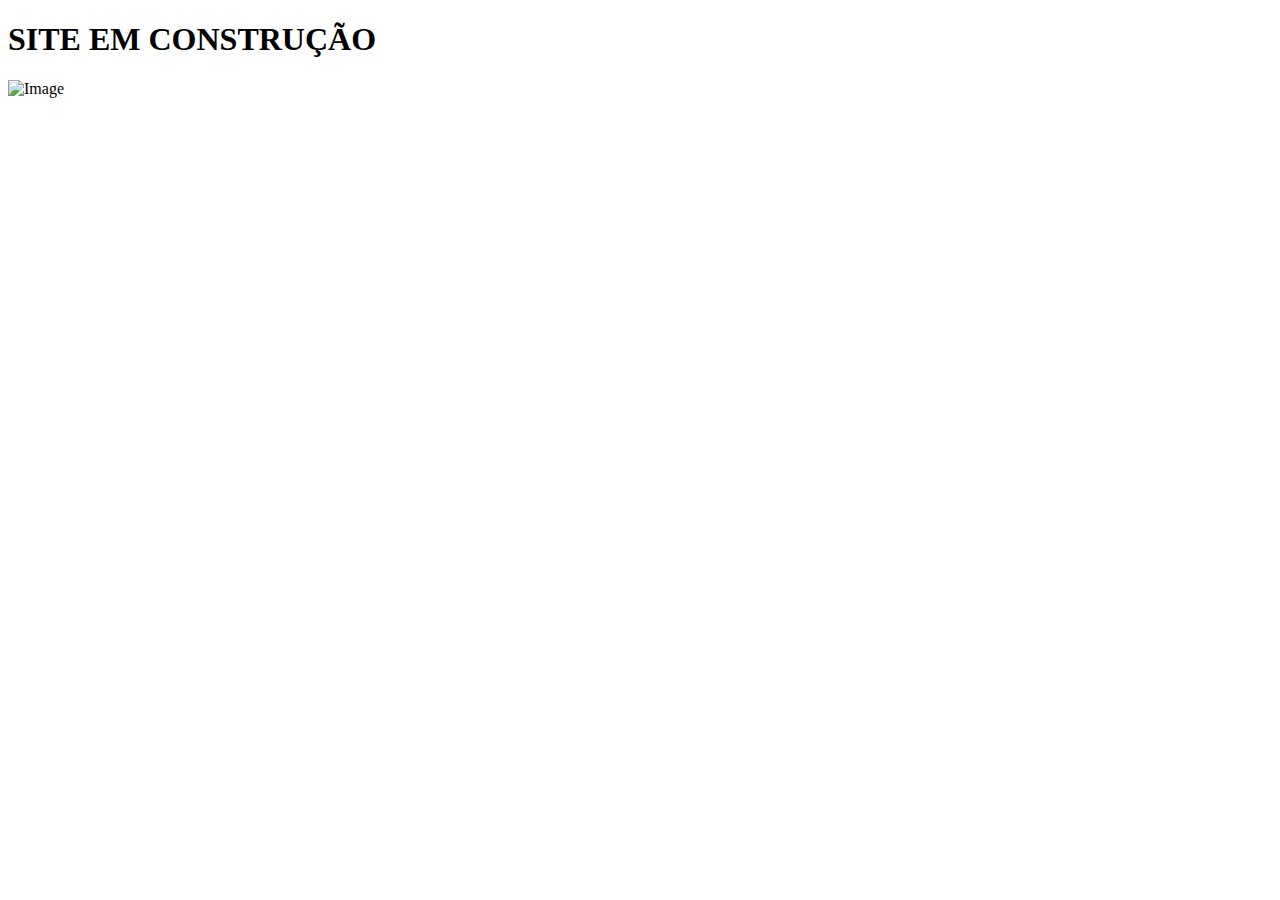
==== docs/index.html @ 8251f5bf "updating link" ====
<!DOCTYPE html>
<html lang="en">
<head>
<meta charset="UTF-8">
<meta name="viewport" content="width=device-width, initial-scale=1.0">
<title>EM CONSTRUÇÃO</title>
<style>
</style>
</head>
<body>
  <h1>SITE EM CONSTRUÇÃO</h1>
  <img src="image\random.gif" alt="Image">
</body>
</html>
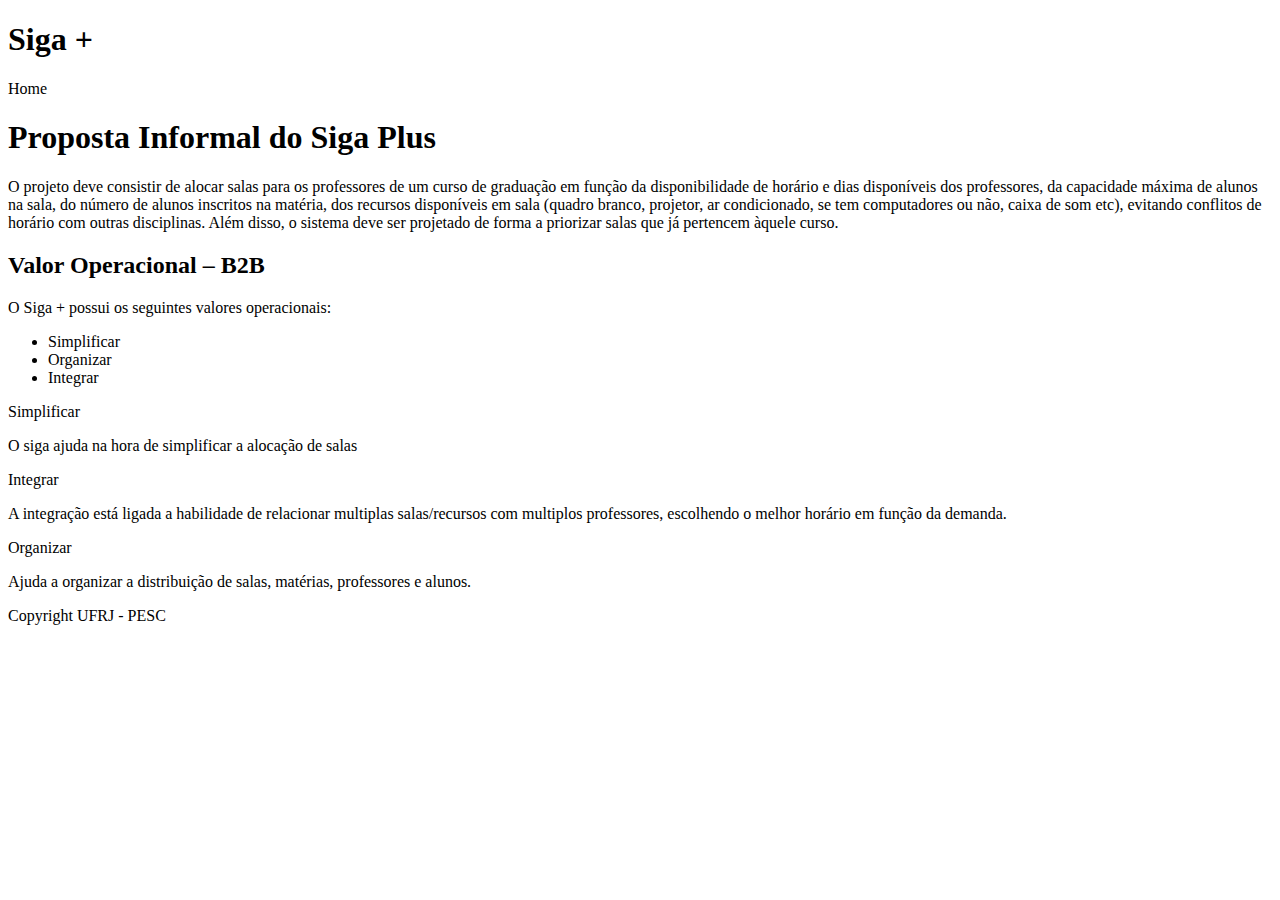
==== commit fa49374d: "Updated" ====
--- a/docs/index.html
+++ b/docs/index.html
@@ -1,14 +1,62 @@
-<!DOCTYPE html>
-<html lang="en">
+<!DOCTYPE HTML>
+<html>
+
 <head>
-<meta charset="UTF-8">
-<meta name="viewport" content="width=device-width, initial-scale=1.0">
-<title>EM CONSTRUÇÃO</title>
-<style>
-</style>
+  <meta http-equiv="Content-Type" content="text/html; charset=utf-8" />
+  <title>EEL873 - Engenharia de Software (ECI/EEL)</title>
+  <link rel="stylesheet" href="style/style.css" type="text/css" media="screen" />
+  <script type="text/javascript" src="style/accordian.pack.js"></script>
 </head>
-<body>
-  <h1>SITE EM CONSTRUÇÃO</h1>
-  <img src="image\random.gif" alt="Image">
+
+<body onload="new Accordian('basic-accordian',5,'header_highlight');">
+  <div id="logo">
+    <h1>Siga +</h1>
+  </div>
+  <div id="basic-accordian">
+    <div id="test-header" class="accordion_headings header_highlight">Home</div>
+    <div id="test-content">
+      <div class="accordion_child">
+        <h1>Proposta Informal do Siga Plus</h1>
+        <p>O projeto deve consistir de alocar salas para os professores de um curso de graduação em função da
+          disponibilidade de horário e dias disponíveis dos professores, da capacidade máxima de alunos na sala, do
+          número de alunos inscritos na matéria, dos recursos disponíveis em sala (quadro branco, projetor, ar
+          condicionado, se tem computadores ou não, caixa de som etc), evitando conflitos de horário com outras
+          disciplinas. Além disso, o sistema deve ser projetado de forma a priorizar salas que já pertencem àquele
+          curso.</p>
+        <h2>Valor Operacional – B2B</h2>
+        <p>O Siga + possui os seguintes valores operacionais:</p>
+        <ul>
+          <li>Simplificar</li>
+          <li>Organizar</li>
+          <li>Integrar</li>
+        </ul>
+      </div>
+    </div>
+    <div id="test1-header" class="accordion_headings">Simplificar</div>
+    <div id="test1-content">
+      <div class="accordion_child">
+        <p>O siga ajuda na hora de simplificar a alocação de salas</p>
+      </div>
+    </div>
+    <div id="test2-header" class="accordion_headings">Integrar</div>
+    <div id="test2-content">
+      <div class="accordion_child">
+        <p>
+          A integração está ligada a habilidade de relacionar multiplas salas/recursos
+          com multiplos professores, escolhendo o melhor horário em função da demanda.
+        </p>
+      </div>
+    </div>
+    <div id="test3-header" class="accordion_headings">Organizar</div>
+    <div id="test3-content">
+      <div class="accordion_child">
+        <p>Ajuda a organizar a distribuição de salas, matérias, professores e alunos.</p>
+      </div>
+    </div>
+  </div>
+  <div id="footer">
+    <p>Copyright UFRJ - PESC</p>
+  </div>
 </body>
-</html>
+
+</html>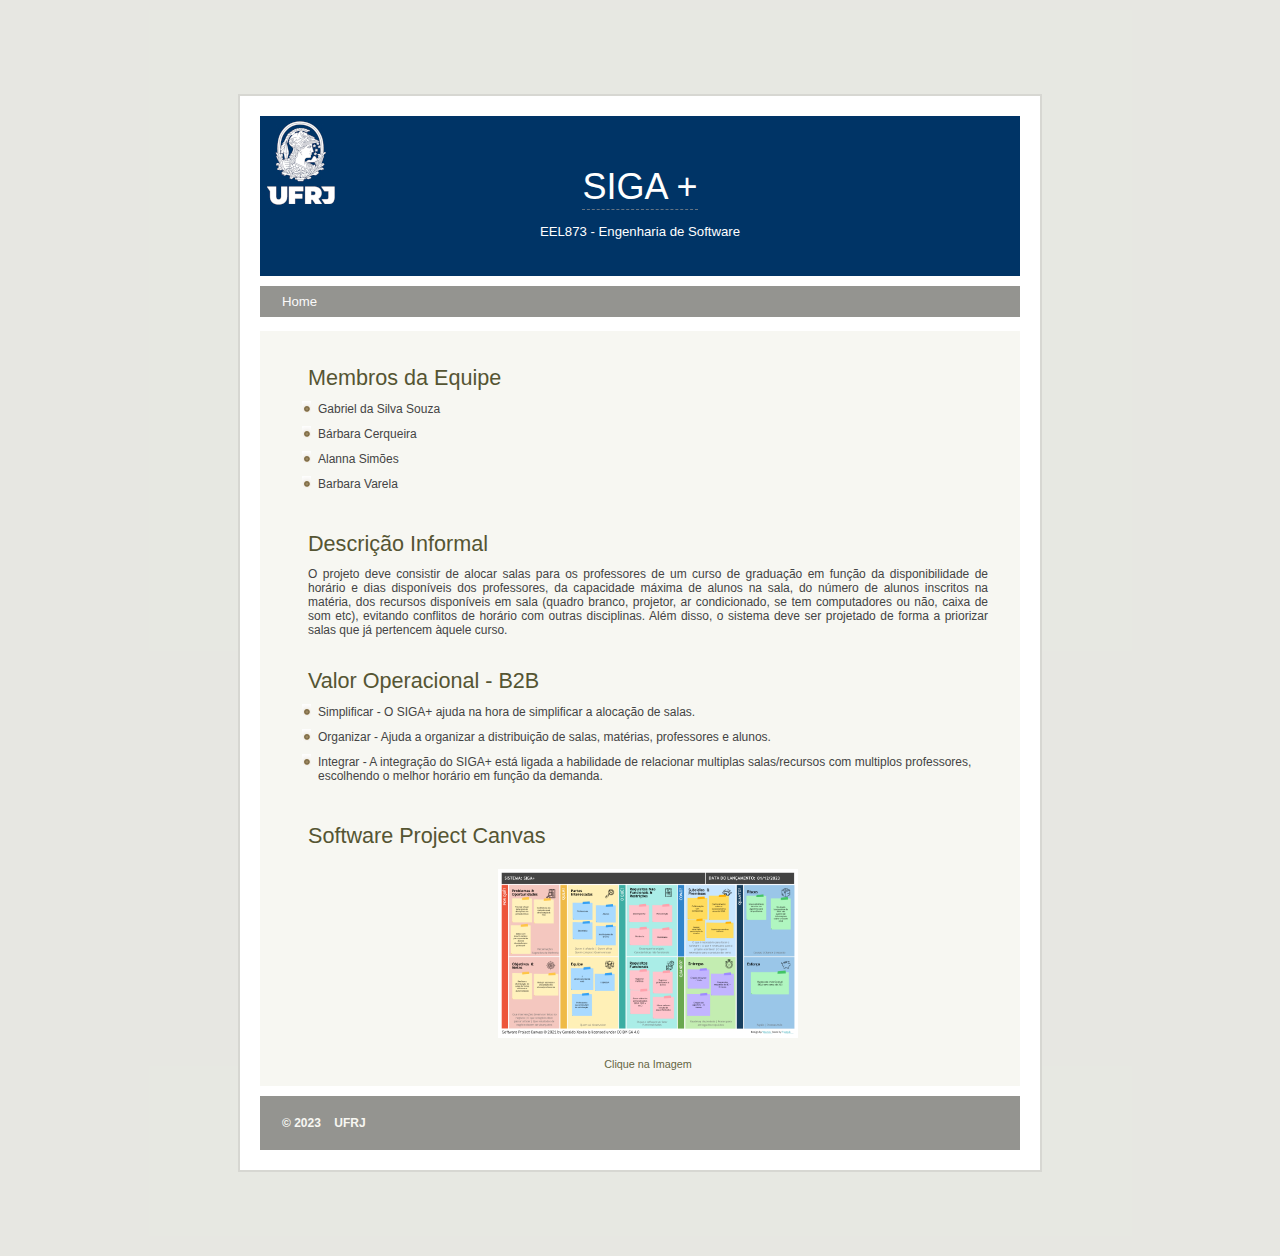
==== commit bab90306: "uploading new site" ====
--- a/docs/index.html
+++ b/docs/index.html
@@ -1,61 +1,102 @@
-<!DOCTYPE HTML>
+<!DOCTYPE html PUBLIC "-//W3C//DTD XHTML 1.1//EN" "http://www.w3.org/TR/xhtml11/DTD/xhtml11.dtd">
 <html>
 
 <head>
-  <meta http-equiv="Content-Type" content="text/html; charset=utf-8" />
-  <title>EEL873 - Engenharia de Software (ECI/EEL)</title>
-  <link rel="stylesheet" href="style/style.css" type="text/css" media="screen" />
-  <script type="text/javascript" src="style/accordian.pack.js"></script>
+  <title>SIGA +</title>
+  <meta http-equiv="content-type" content="text/html; charset=UTF-8" />
+  <link rel="stylesheet" type="text/css" href="default.css" media="screen" />
+  <link rel="icon" href="img/logo.png" type="image/x-icon" />
 </head>
 
-<body onload="new Accordian('basic-accordian',5,'header_highlight');">
-  <div id="logo">
-    <h1>Siga +</h1>
-  </div>
-  <div id="basic-accordian">
-    <div id="test-header" class="accordion_headings header_highlight">Home</div>
-    <div id="test-content">
-      <div class="accordion_child">
-        <h1>Proposta Informal do Siga Plus</h1>
-        <p>O projeto deve consistir de alocar salas para os professores de um curso de graduação em função da
-          disponibilidade de horário e dias disponíveis dos professores, da capacidade máxima de alunos na sala, do
-          número de alunos inscritos na matéria, dos recursos disponíveis em sala (quadro branco, projetor, ar
-          condicionado, se tem computadores ou não, caixa de som etc), evitando conflitos de horário com outras
-          disciplinas. Além disso, o sistema deve ser projetado de forma a priorizar salas que já pertencem àquele
-          curso.</p>
-        <h2>Valor Operacional – B2B</h2>
-        <p>O Siga + possui os seguintes valores operacionais:</p>
-        <ul>
-          <li>Simplificar</li>
-          <li>Organizar</li>
-          <li>Integrar</li>
-        </ul>
+<body>
+  <div class="outer-container">
+    <div class="inner-container">
+      <div class="header">
+        <div class="title"> <span class="sitename"> <a href="#">SIGA +</a></span>
+          <div class="slogan">EEL873 - Engenharia de Software</div>
+        </div>
+      </div>
+      <div class="path"> <a href="#">Home</a> </div>
+      <div class="main">
+        <div class="content">
+          <h1>Membros da Equipe</h1>
+          <div class="descr"></div>
+          <ul>
+            <li>Gabriel da Silva Souza</li>
+            <li>Bárbara Cerqueira</li>
+            <li>Alanna Simões</li>
+            <li>Barbara Varela</li>
+
+          </ul>
+
+          <h1>Descrição Informal</h1>
+          <p>O projeto deve consistir de alocar salas para os professores de um curso de graduação em função da
+            disponibilidade de horário e dias disponíveis dos professores, da capacidade máxima de alunos na sala, do
+            número de alunos inscritos na matéria, dos recursos disponíveis em sala (quadro branco, projetor, ar
+            condicionado, se tem computadores ou não, caixa de som etc), evitando conflitos de horário com outras
+            disciplinas. Além disso, o sistema deve ser projetado de forma a priorizar salas que já pertencem àquele
+            curso.</p>
+
+          <h1>Valor Operacional - B2B</h1>
+          <ul>
+            <li>Simplificar - O SIGA+ ajuda na hora de simplificar a alocação de salas.</li>
+            <li>Organizar - Ajuda a organizar a distribuição de salas, matérias, professores e alunos.</li>
+            <li>Integrar - A integração do SIGA+ está ligada a habilidade de relacionar multiplas salas/recursos com
+              multiplos professores, escolhendo o melhor horário em função da demanda.</li>
+          </ul>
+
+          <h1>Software Project Canvas</h1>
+          <div class="thumbnail-container">
+            <img src="img/canva.png" class="thumbnail" alt="Thumbnail 1">
+            
+            <!-- Add more thumbnails here -->
+          </div>
+          <div class="descr">Clique na Imagem</div>
+          <div id="myModal" class="modal">
+            <span class="close">&times;</span>
+            <img class="modal-content" id="modal-img">
+          </div>
+
+          <script>
+    
+            var modal = document.getElementById("myModal");
+            var modalImg = document.getElementById("modal-img");
+            var closeBtn = document.getElementsByClassName("close")[0];
+
+         
+            var thumbnails = document.getElementsByClassName("thumbnail");
+
+          
+            for (var i = 0; i < thumbnails.length; i++) {
+              thumbnails[i].addEventListener("click", function () {
+                modal.style.display = "block";
+                modalImg.src = this.src;
+              });
+            }
+
+       
+            closeBtn.addEventListener("click", function () {
+              modal.style.display = "none";
+            });
+
+        
+            window.addEventListener("click", function (event) {
+              if (event.target == modal) {
+                modal.style.display = "none";
+              }
+            });
+
+          </script>
+
+        </div>
+
+        <div class="clearer"></div>
+      </div>
+      <div class="footer"> <span class="left"> &copy; 2023 <a href="#">UFRJ</a></span> <span class="right"><a
+            href="http://arcsin.se"></a> </span>
+        <div class="clearer"></div>
       </div>
     </div>
-    <div id="test1-header" class="accordion_headings">Simplificar</div>
-    <div id="test1-content">
-      <div class="accordion_child">
-        <p>O siga ajuda na hora de simplificar a alocação de salas</p>
-      </div>
-    </div>
-    <div id="test2-header" class="accordion_headings">Integrar</div>
-    <div id="test2-content">
-      <div class="accordion_child">
-        <p>
-          A integração está ligada a habilidade de relacionar multiplas salas/recursos
-          com multiplos professores, escolhendo o melhor horário em função da demanda.
-        </p>
-      </div>
-    </div>
-    <div id="test3-header" class="accordion_headings">Organizar</div>
-    <div id="test3-content">
-      <div class="accordion_child">
-        <p>Ajuda a organizar a distribuição de salas, matérias, professores e alunos.</p>
-      </div>
-    </div>
-  </div>
-  <div id="footer">
-    <p>Copyright UFRJ - PESC</p>
   </div>
 </body>
 
--- a/docs/default.css
+++ b/docs/default.css
@@ -0,0 +1,226 @@
+
+html {min-height: 100%;}
+
+* {
+	margin: 10px;
+	padding: 0;
+}
+
+a {color: #048;}
+a:hover {color: #06C;}
+
+body {
+	background: #E7E7E2 url('img/body.jpg') no-repeat center top;
+	color: #444;
+	font: normal 62.5% Tahoma,sans-serif;
+	padding-top: 64px;
+}
+
+p,code,ul {padding-bottom: 1.2em;}
+
+li {list-style: none;}
+
+h1 {font: normal 1.8em Tahoma,sans-serif;}
+h2 {font: bold 1.4em sans-serif;}
+h3 {font: bold 1em Tahoma,sans-serif;}
+
+form,input {margin: 0; padding: 0; display: inline;}
+
+code {
+	background: #FFF;
+	border: 1px solid #EEE;
+	border-left: 6px solid #CCC;
+	color: #666;
+	display: block;
+	font: normal 1em Tahoma,sans-serif;
+	line-height: 1.6em;
+	margin-bottom: 12px;
+	padding: 8px 10px;
+	white-space: pre;
+}
+
+blockquote {
+	background: url(img/quote.gif) no-repeat;
+	display: block;
+	font-weight: bold;
+	padding-left: 28px;
+}
+
+h1,h2,h3 {padding-top: 6px; color: #553; margin-bottom: 4px;}
+
+/* misc */
+.clearer {clear: both; font-size: 0;}
+.left {float: left;}
+.right {float: right;}
+
+/* structure */
+.inner-container {
+	border: 2px solid #D7D7D2;
+	background: #FFF;
+	font-size: 1.2em;
+	margin: 0 auto;
+	padding: 10px;
+	width: 780px;
+}
+
+.outer-container {
+	background: url('img/container.jpg') no-repeat center bottom;
+	padding-bottom: 64px;
+}
+
+/* headere & title */
+.header {
+	background: #222 url('img/header2.jpg') no-repeat;
+	height: 160px;
+	margin-bottom: 5px;
+	text-align: center;
+}
+.header .title {
+	color: #FFF;
+	padding-top: 50px;
+}
+.header .title .sitename a {
+	border-bottom: 1px dashed #657382;
+	color: #FFF;
+	font: normal 3em sans-serif;
+	padding-bottom: 2px;
+	text-decoration: none;
+}
+.header .title a:hover {border-color: #F60;}
+.header .title .slogan {
+	font: normal 1.1em Verdana,sans-serif;
+	padding-top: 6px;
+}
+
+/* path */
+.path {
+	background: #949490;
+	color: #FFF;
+	font: normal 1.1em Verdana,sans-serif;
+	padding: 8px 12px;
+}
+.path a {
+	color: #FAFAFA;
+	text-decoration: none;
+}
+.path a:hover {
+	color: #FFE;
+	text-decoration: underline;
+}
+
+/* main */
+.main {
+	background: #f7f7f2;
+	border-top: 4px solid #FFF;
+	padding: 8px 12px 0 0;
+}
+
+/* content */
+.content {
+	float: right;
+	width: 700px;
+}
+.content .descr {
+	color: #664;
+	font-size: 0.9em;
+	margin-bottom: 6px;
+	text-align: center;
+}
+.content li {
+	list-style: url(img/li.gif);
+	margin-left: 10px;
+	font-family: "Lucida Sans Unicode",sans-serif ;
+}
+.content p {font-family: "Lucida Sans Unicode",sans-serif;
+			text-align: justify;
+}
+
+/* navigation */
+.navigation {
+	float: left;
+	width: 210px;
+}
+.navigation h2 {
+	color: #5A5A43;
+	font: bold 1.1em Tahoma,sans-serif;
+	line-height: 30px;
+	margin: 0;
+	padding-left: 12px;
+}
+.navigation ul {
+	padding: 0;
+	border-top: 1px solid #EAEADA;
+}
+.navigation li {border-bottom: 1px solid #EAEADA;}
+.navigation li a {
+	font-size: 1.1em;
+	color: #554;
+	display: block;
+	padding: 8px 0 8px 5%;
+	text-decoration: none;
+	width: 95%;
+}
+.navigation li a:hover {
+	background: #F0F0EB;
+	color: #654;	
+}
+
+/* footer */
+.footer {
+	background: #949490;
+	color: #F7F7F2;
+	font: bold 1em sans-serif;
+	margin-top: 5px;
+	padding: 10px 12px;
+}
+.footer a {
+	color: #F7F7F2;
+	text-decoration: none;
+}
+.footer a:hover {color: #FFC;}
+
+/* Styles for Thumbnails */
+.thumbnail-container {
+    display: flex;
+    justify-content: center; /* Center-align the thumbnails horizontally */
+    align-items: center; /* Center-align the thumbnails vertically */
+    flex-wrap: wrap;
+}
+
+.thumbnail {
+
+    width: 300px;
+    height: auto;
+    margin: 10px;
+    cursor: pointer;
+}
+
+/* Styles for Modal */
+.modal {
+    display: none;
+    position: fixed;
+    z-index: 1;
+    padding-top: 50px;
+    left: 0;
+    top: 0;
+    width: 100%;
+    height: 100%;
+    background-color: rgba(0, 0, 0, 0.7);
+}
+
+.modal-content {
+    display: block;
+    margin: 0 auto;
+    max-width: 90%;
+    max-height: 90%;
+}
+
+/* Styles for Close Button */
+.close {
+    position: absolute;
+    top: 15px;
+    right: 35px;
+    font-size: 30px;
+    cursor: pointer;
+    color: white;
+}
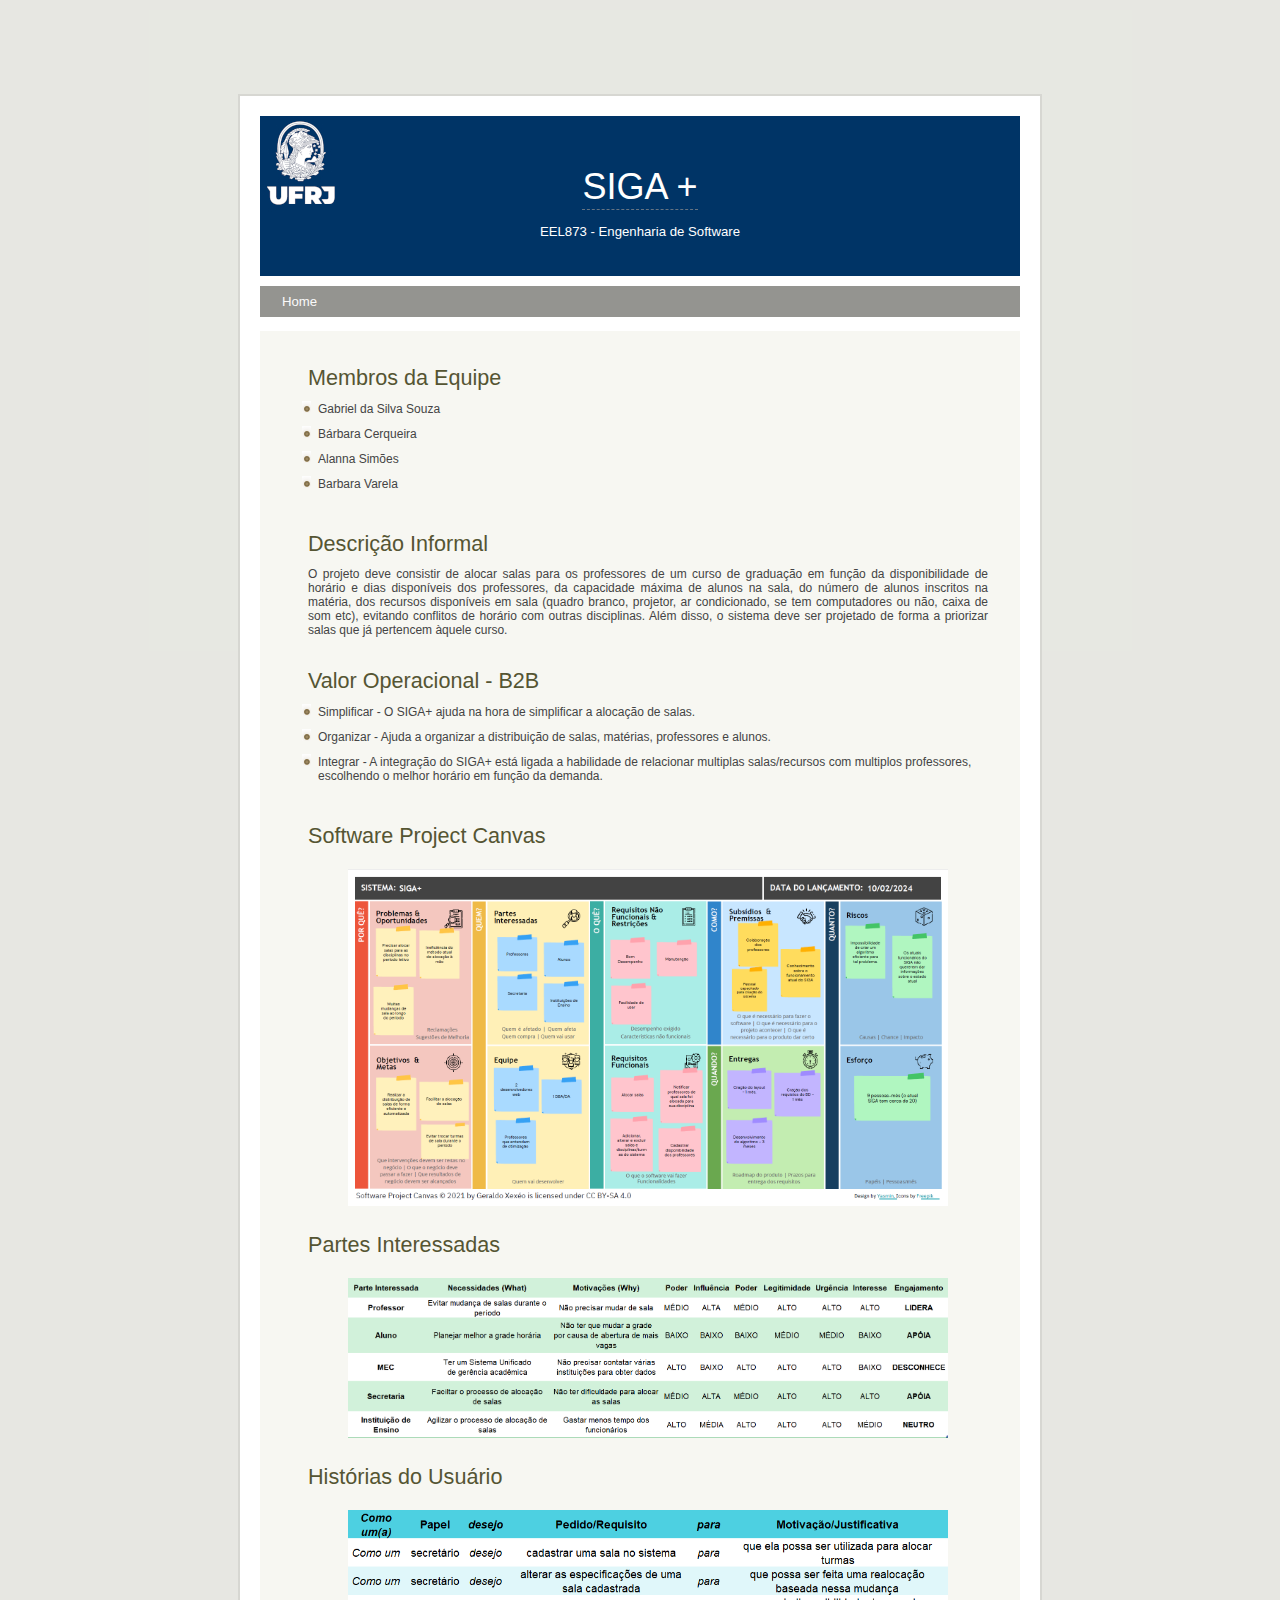
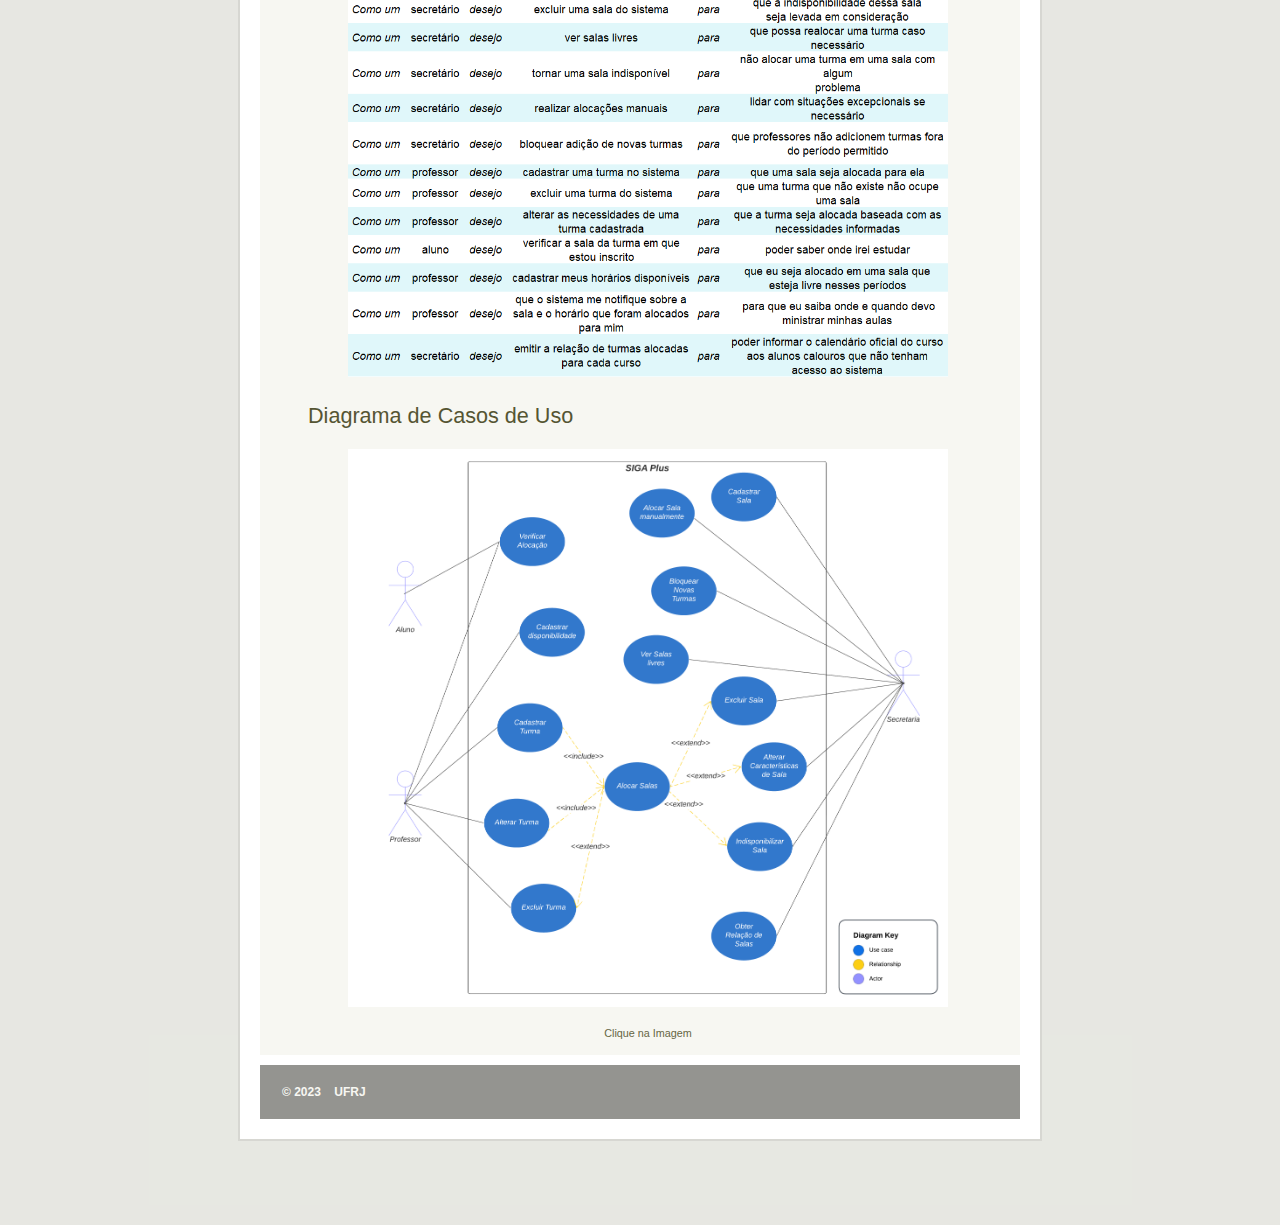
==== commit e4da595e: "Adicionado casos de uso ao site" ====
--- a/docs/index.html
+++ b/docs/index.html
@@ -46,11 +46,25 @@
           </ul>
 
           <h1>Software Project Canvas</h1>
-          <div class="thumbnail-container">
-            <img src="img/canva.png" class="thumbnail" alt="Thumbnail 1">
-            
-            <!-- Add more thumbnails here -->
+          <div class="img-container">
+            <img src="img/canva.png" class="img1 thumbnail" alt="Thumbnail 1">
           </div>
+
+          <h1>Partes Interessadas</h1>
+          <div class="img-container">
+            <img src="img/stakeholder.png" class="img2 thumbnail" alt="Thumbnail 1">
+          </div>
+
+          <h1>Histórias do Usuário</h1>
+          <div class="img-container">
+            <img src="img/userStories.png" class="img3 thumbnail" alt="Thumbnail 1">
+          </div>
+
+          <h1>Diagrama de Casos de Uso</h1>
+          <div class="img-container">
+            <img src="img/caseUse.png" class="img4 thumbnail" alt="Thumbnail 1">
+          </div>
+
           <div class="descr">Clique na Imagem</div>
           <div id="myModal" class="modal">
             <span class="close">&times;</span>
--- a/docs/default.css
+++ b/docs/default.css
@@ -180,16 +180,40 @@
 .footer a:hover {color: #FFC;}
 
 /* Styles for Thumbnails */
-.thumbnail-container {
+.img-container {
     display: flex;
     justify-content: center; /* Center-align the thumbnails horizontally */
     align-items: center; /* Center-align the thumbnails vertically */
     flex-wrap: wrap;
 }
 
-.thumbnail {
-
-    width: 300px;
+.img1 {
+
+    width: 600px;
+    height: auto;
+    margin: 10px;
+    cursor: pointer;
+}
+
+.img2 {
+
+    width: 600px;
+    height: auto;
+    margin: 10px;
+    cursor: pointer;
+}
+
+.img3 {
+
+    width: 600px;
+    height: auto;
+    margin: 10px;
+    cursor: pointer;
+}
+
+.img4 {
+
+    width: 600px;
     height: auto;
     margin: 10px;
     cursor: pointer;
@@ -199,6 +223,7 @@
 .modal {
     display: none;
     position: fixed;
+	align-items: center;
     z-index: 1;
     padding-top: 50px;
     left: 0;
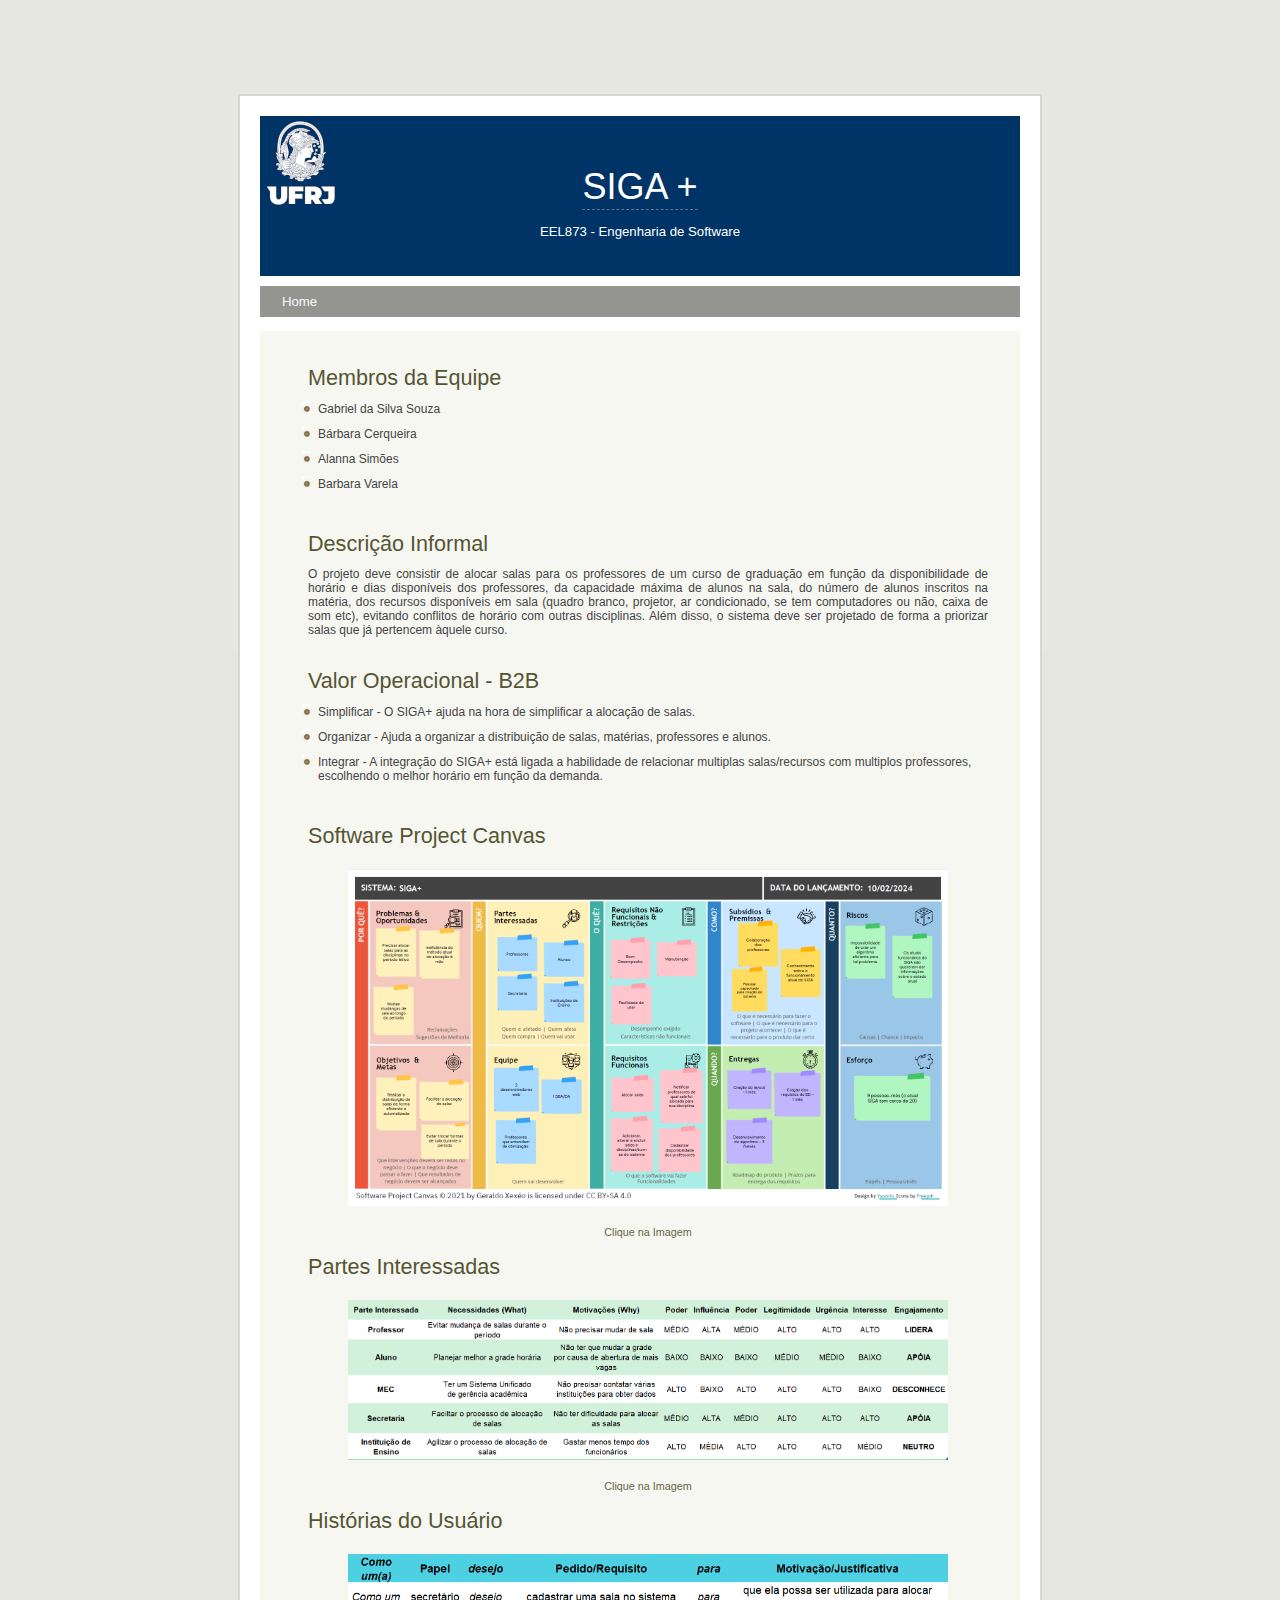
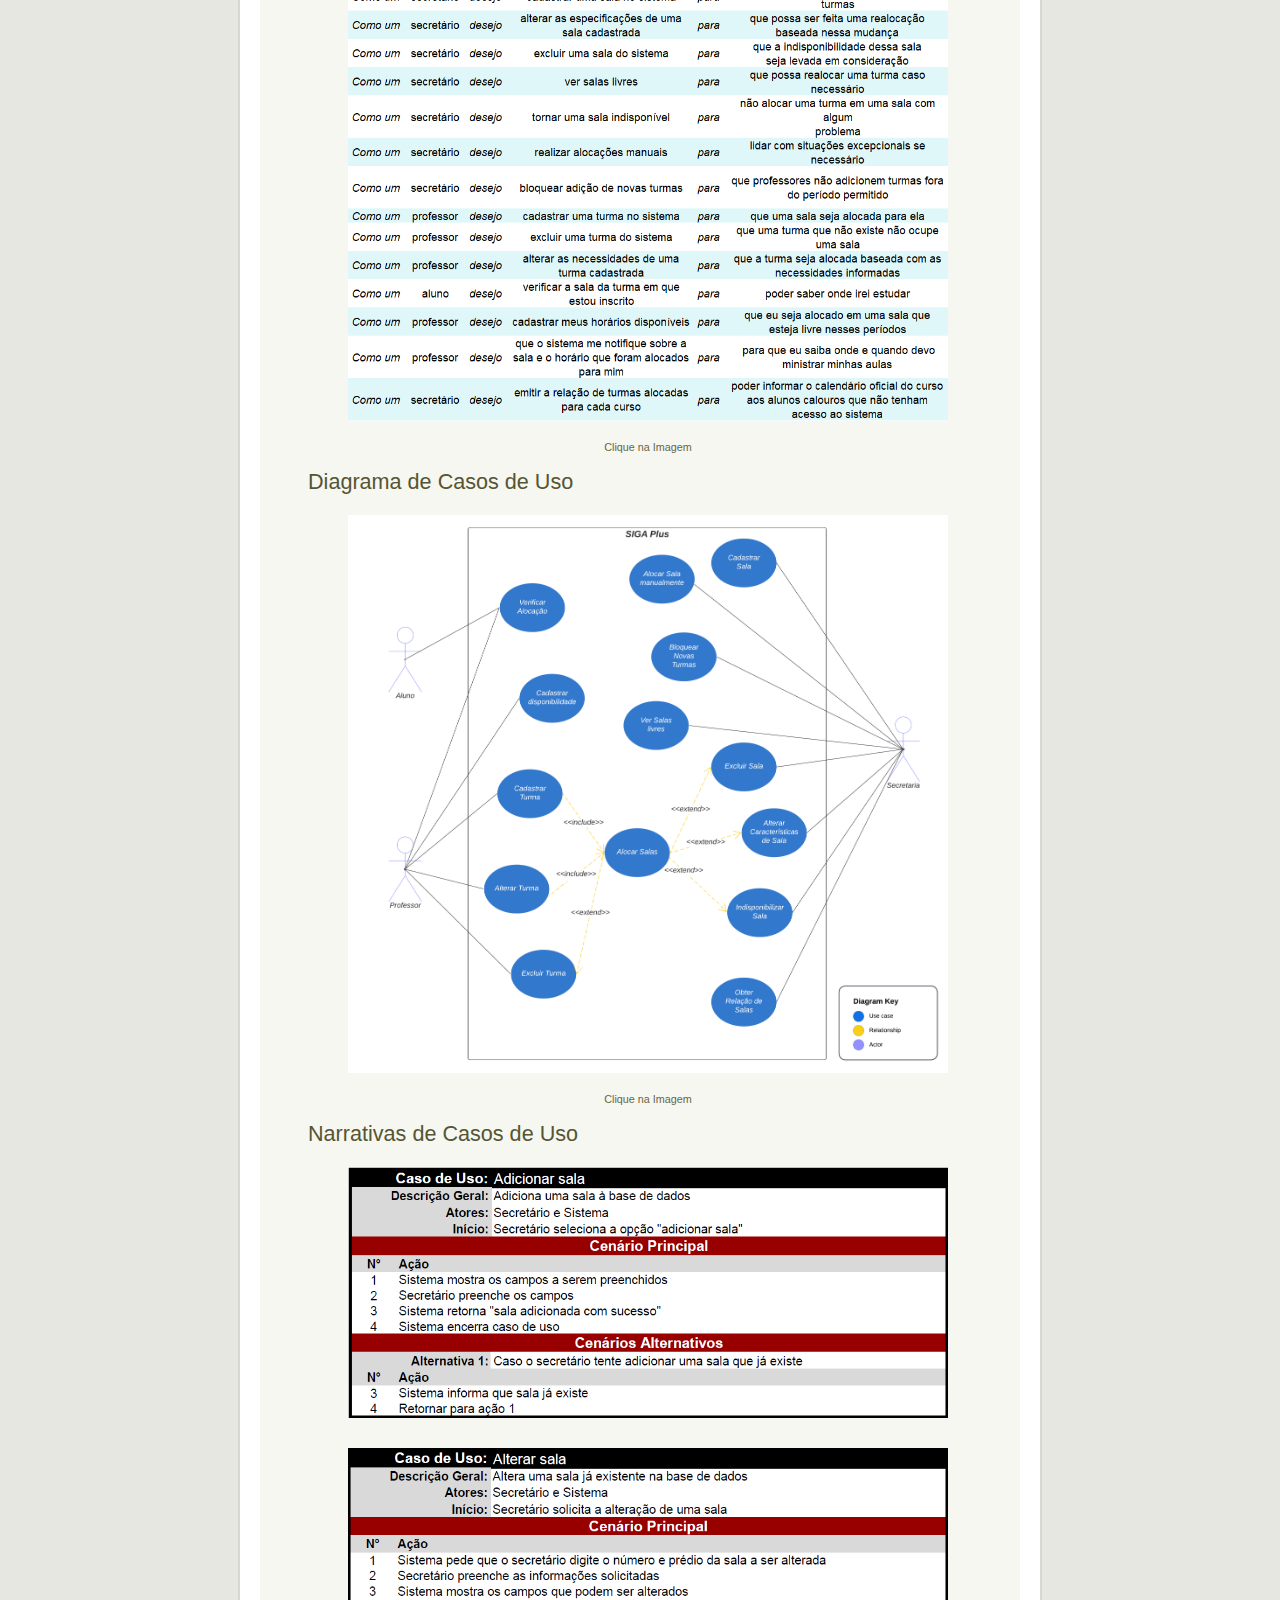
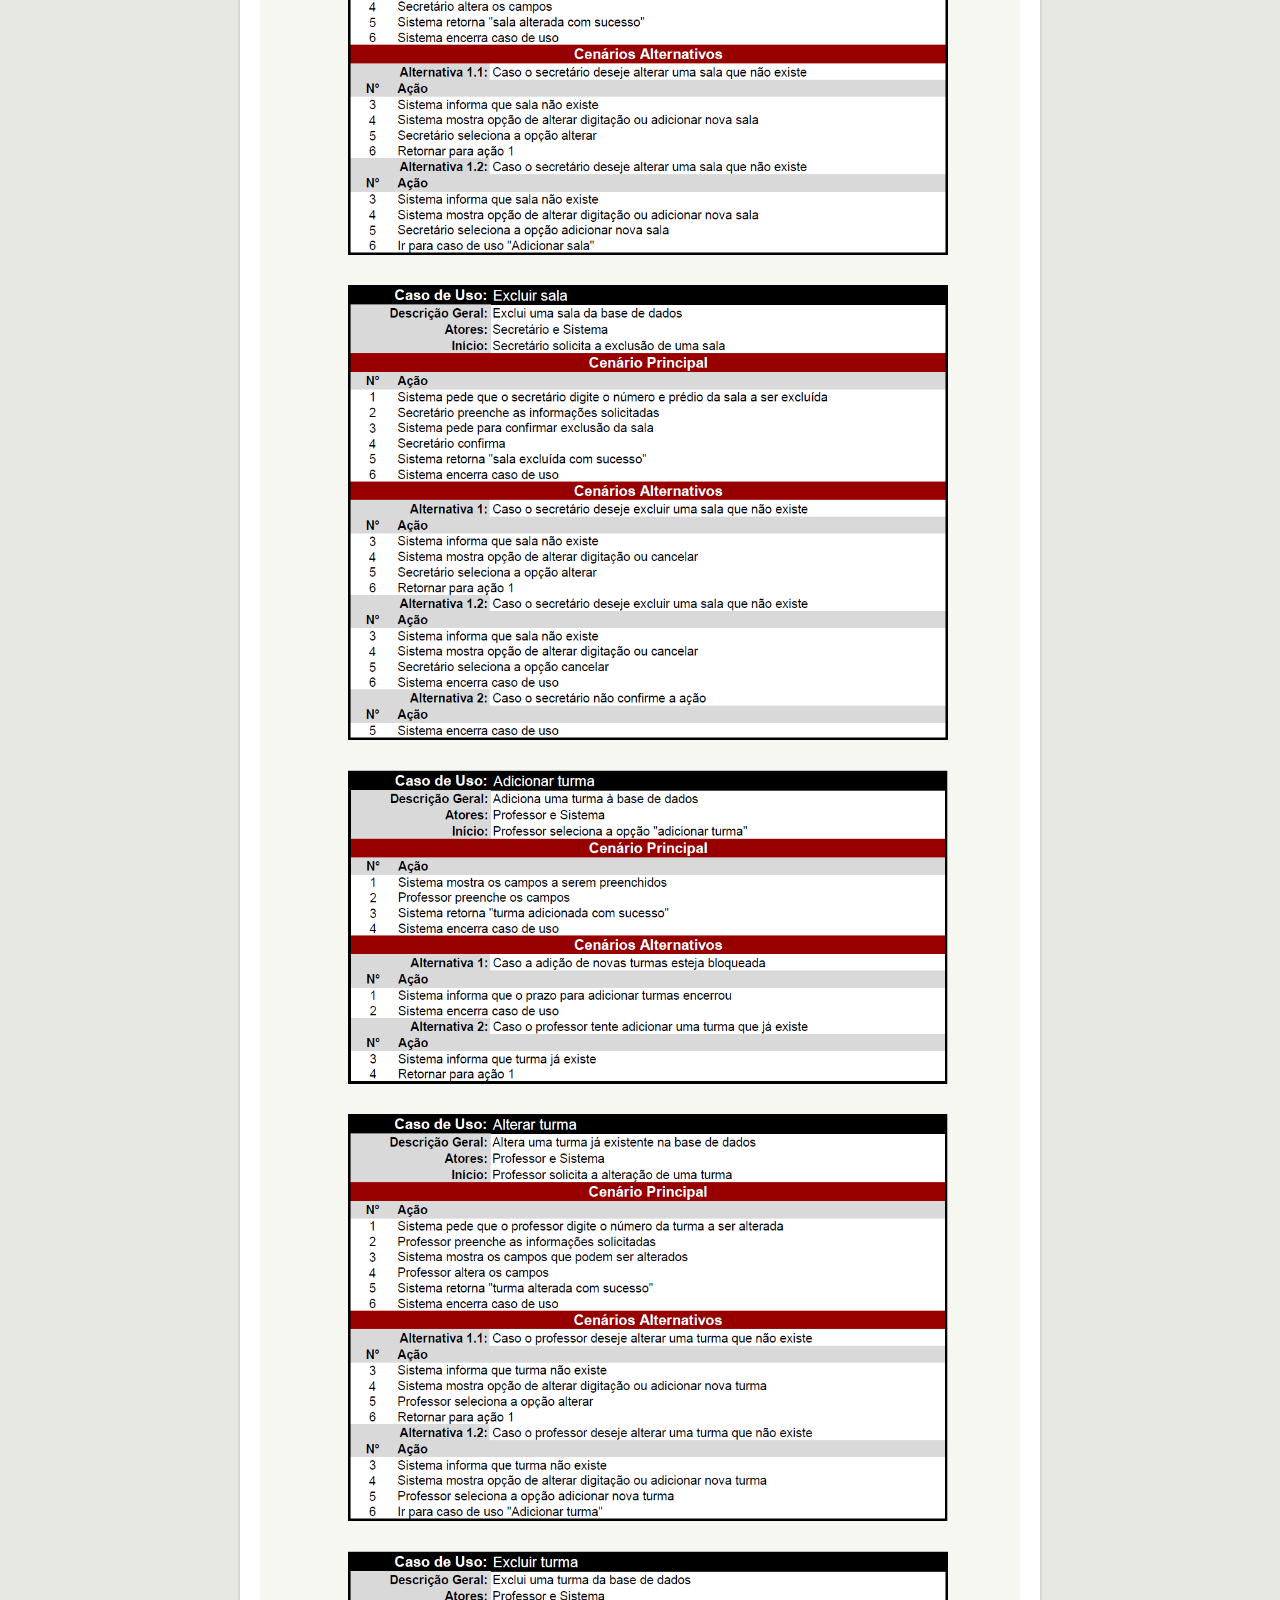
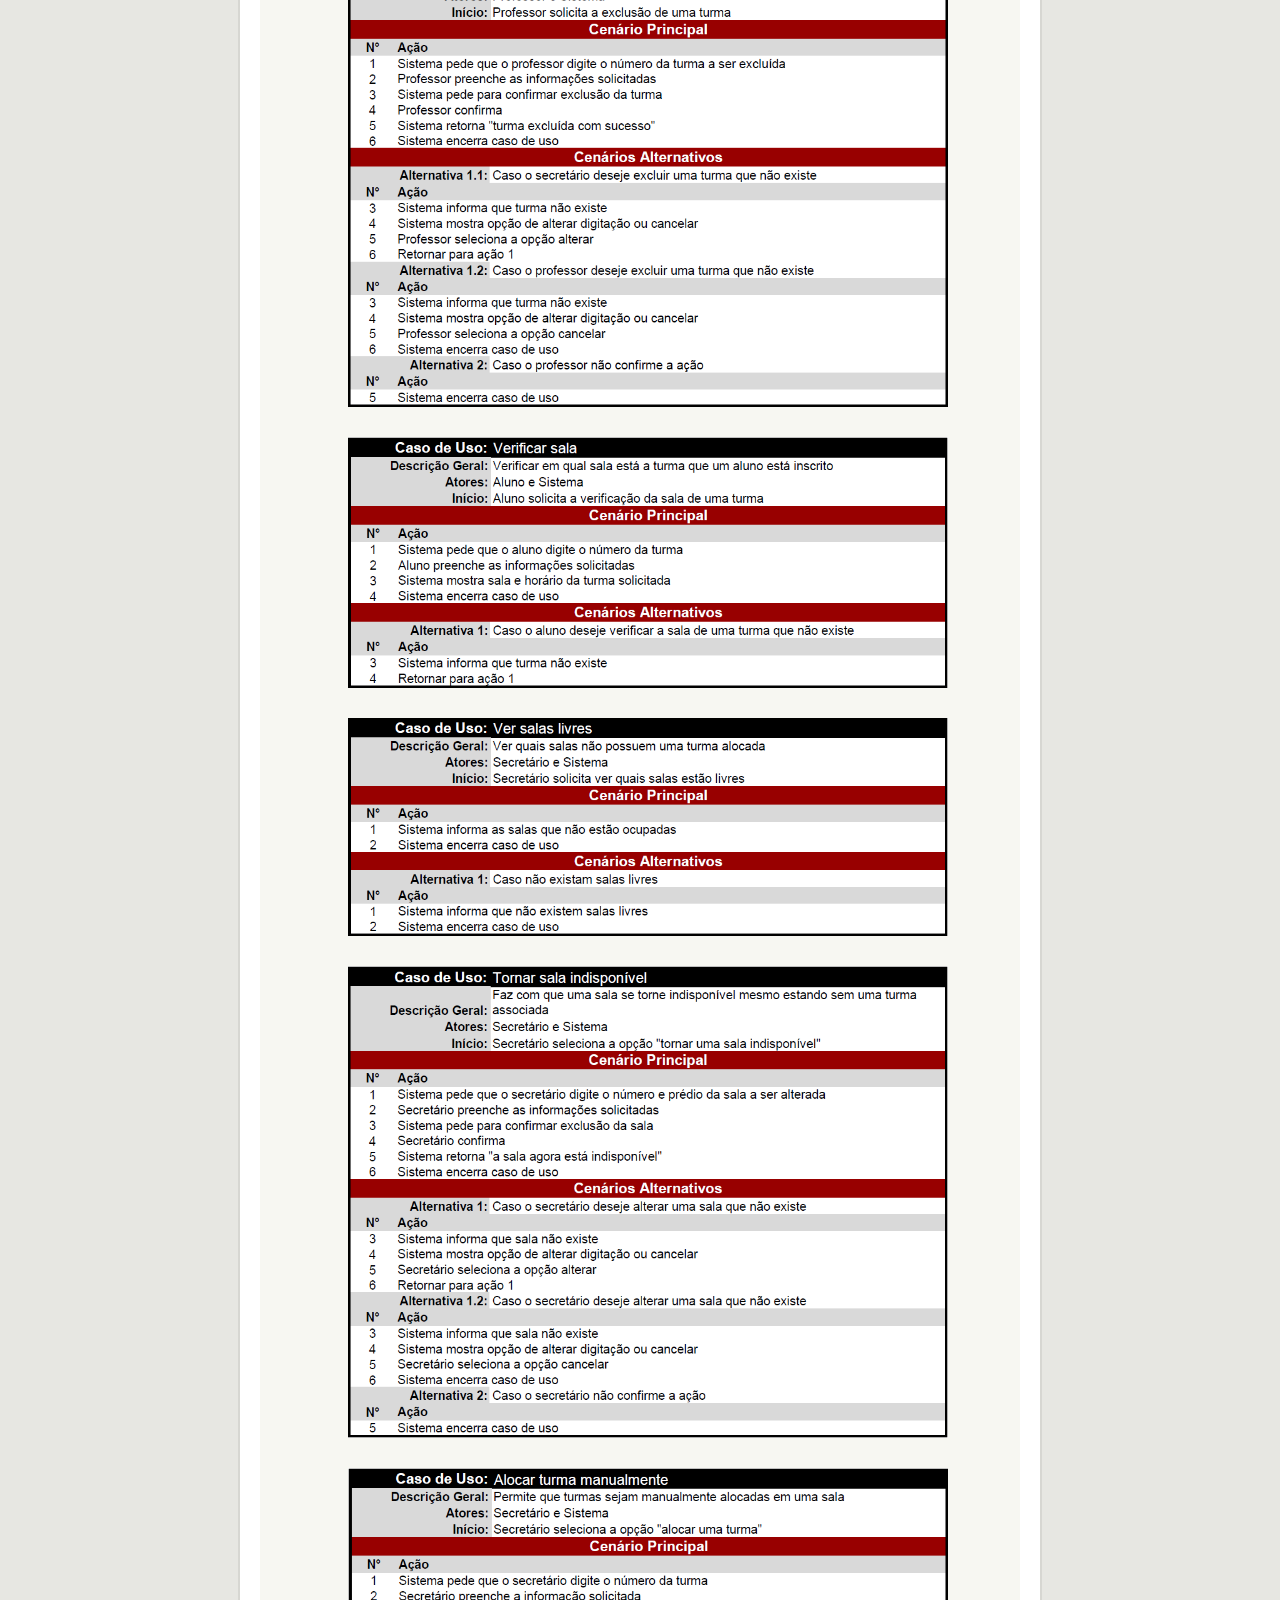
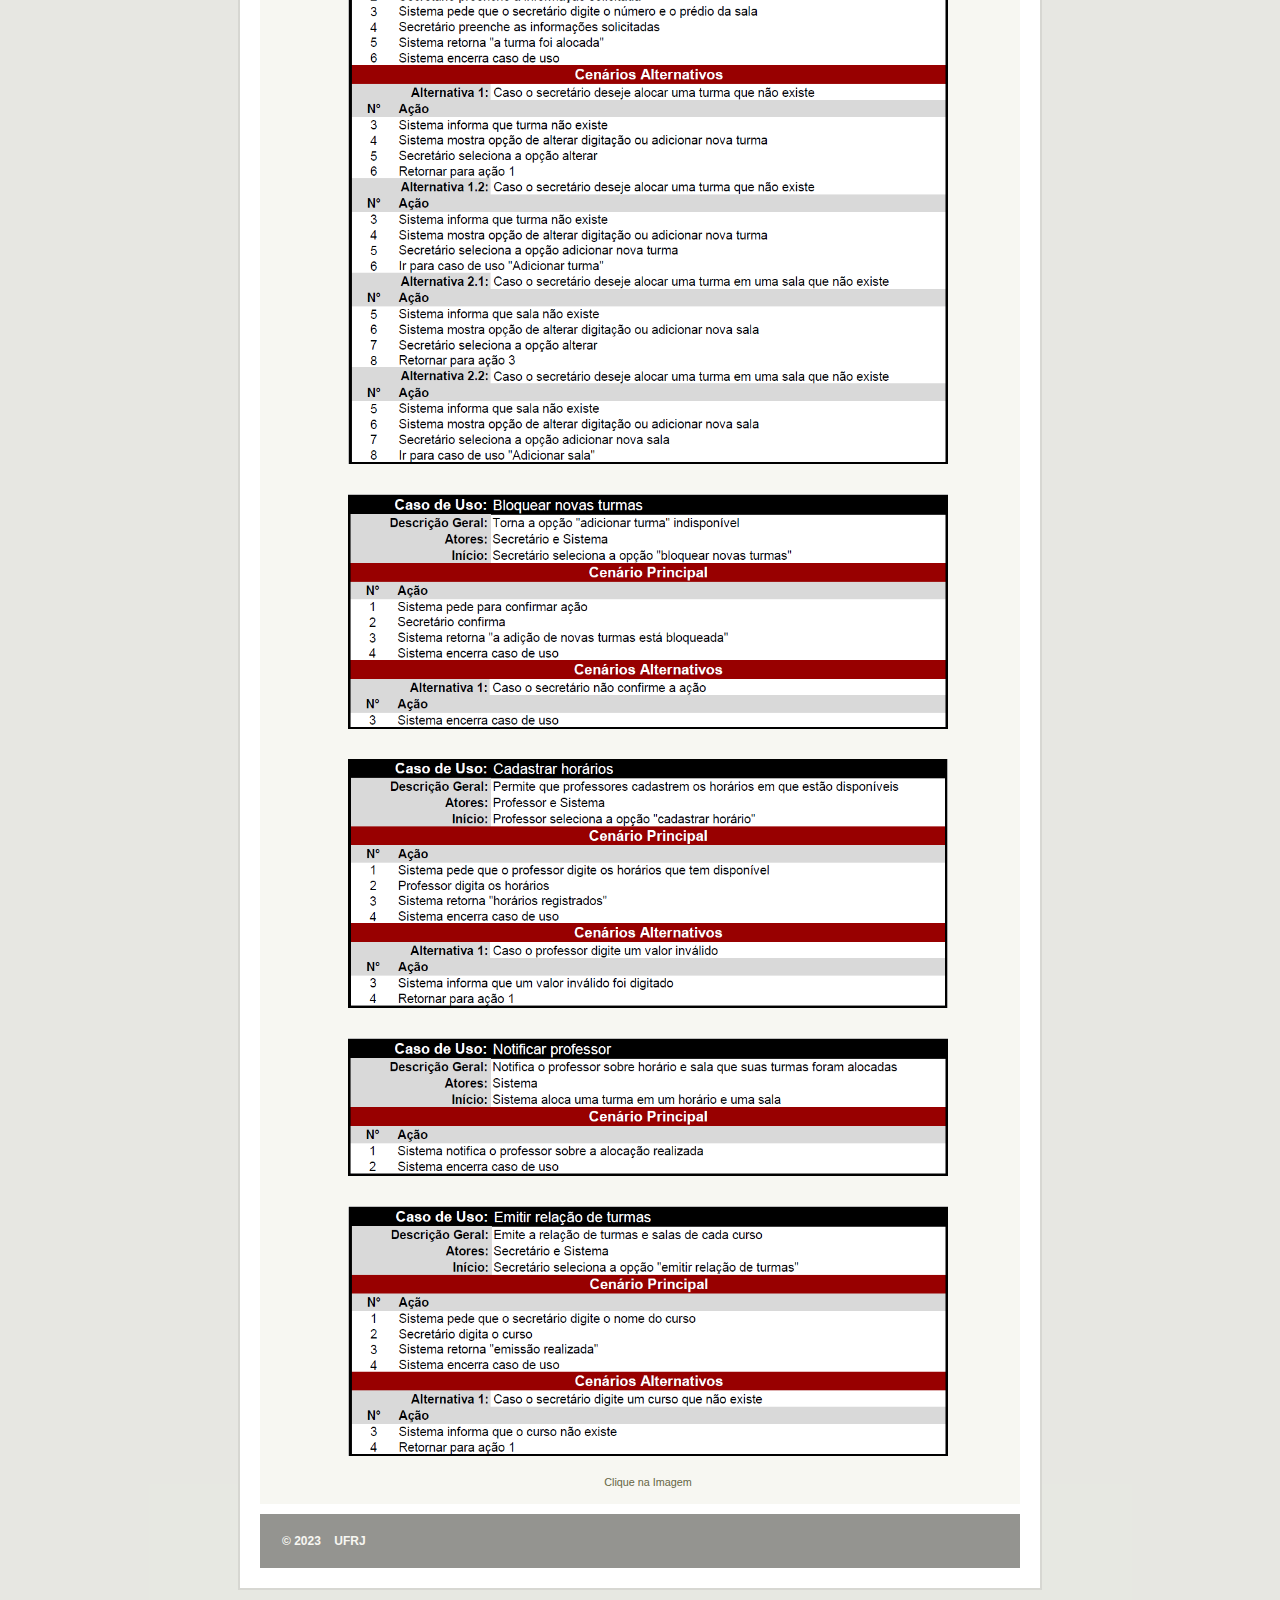
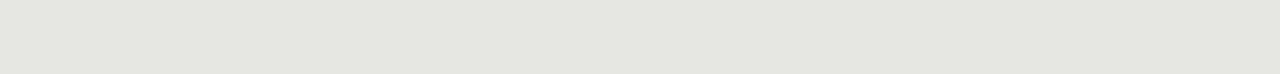
==== commit 6ac79080: "Adicionado narrativas ao site" ====
--- a/docs/index.html
+++ b/docs/index.html
@@ -49,23 +49,83 @@
           <div class="img-container">
             <img src="img/canva.png" class="img1 thumbnail" alt="Thumbnail 1">
           </div>
+          <div class="descr">Clique na Imagem</div>
 
           <h1>Partes Interessadas</h1>
           <div class="img-container">
             <img src="img/stakeholder.png" class="img2 thumbnail" alt="Thumbnail 1">
           </div>
+          <div class="descr">Clique na Imagem</div>
 
           <h1>Histórias do Usuário</h1>
           <div class="img-container">
             <img src="img/userStories.png" class="img3 thumbnail" alt="Thumbnail 1">
           </div>
+          <div class="descr">Clique na Imagem</div>
 
           <h1>Diagrama de Casos de Uso</h1>
           <div class="img-container">
             <img src="img/caseUse.png" class="img4 thumbnail" alt="Thumbnail 1">
           </div>
+          <div class="descr">Clique na Imagem</div>
+
+          <h1>Narrativas de Casos de Uso</h1>
+          <div class="img-container">
+            <img src="img/1.png" class="img5 thumbnail" alt="Thumbnail 1">
+          </div>
+
+          <div class="img-container">
+            <img src="img/2.png" class="img5 thumbnail" alt="Thumbnail 1">
+          </div>
+
+          <div class="img-container">
+            <img src="img/3.png" class="img5 thumbnail" alt="Thumbnail 1">
+          </div>
+
+          <div class="img-container">
+            <img src="img/4.png" class="img5 thumbnail" alt="Thumbnail 1">
+          </div>
+
+          <div class="img-container">
+            <img src="img/5.png" class="img5 thumbnail" alt="Thumbnail 1">
+          </div>
+
+          <div class="img-container">
+            <img src="img/6.png" class="img5 thumbnail" alt="Thumbnail 1">
+          </div>          <div class="img-container">
+            <img src="img/7.png" class="img5 thumbnail" alt="Thumbnail 1">
+          </div>
+
+          <div class="img-container">
+            <img src="img/8.png" class="img5 thumbnail" alt="Thumbnail 1">
+          </div>
+
+          <div class="img-container">
+            <img src="img/9.png" class="img5 thumbnail" alt="Thumbnail 1">
+          </div>
+
+          <div class="img-container">
+            <img src="img/10.png" class="img5 thumbnail" alt="Thumbnail 1">
+          </div>
+
+          <div class="img-container">
+            <img src="img/11.png" class="img5 thumbnail" alt="Thumbnail 1">
+          </div>
+
+          <div class="img-container">
+            <img src="img/12.png" class="img5 thumbnail" alt="Thumbnail 1">
+          </div>
+
+          <div class="img-container">
+            <img src="img/13.png" class="img5 thumbnail" alt="Thumbnail 1">
+          </div>
+
+          <div class="img-container">
+            <img src="img/14.png" class="img5 thumbnail" alt="Thumbnail 1">
+          </div>
 
           <div class="descr">Clique na Imagem</div>
+          
           <div id="myModal" class="modal">
             <span class="close">&times;</span>
             <img class="modal-content" id="modal-img">
--- a/docs/default.css
+++ b/docs/default.css
@@ -212,6 +212,14 @@
 }
 
 .img4 {
+
+    width: 600px;
+    height: auto;
+    margin: 10px;
+    cursor: pointer;
+}
+
+.img5 {
 
     width: 600px;
     height: auto;
